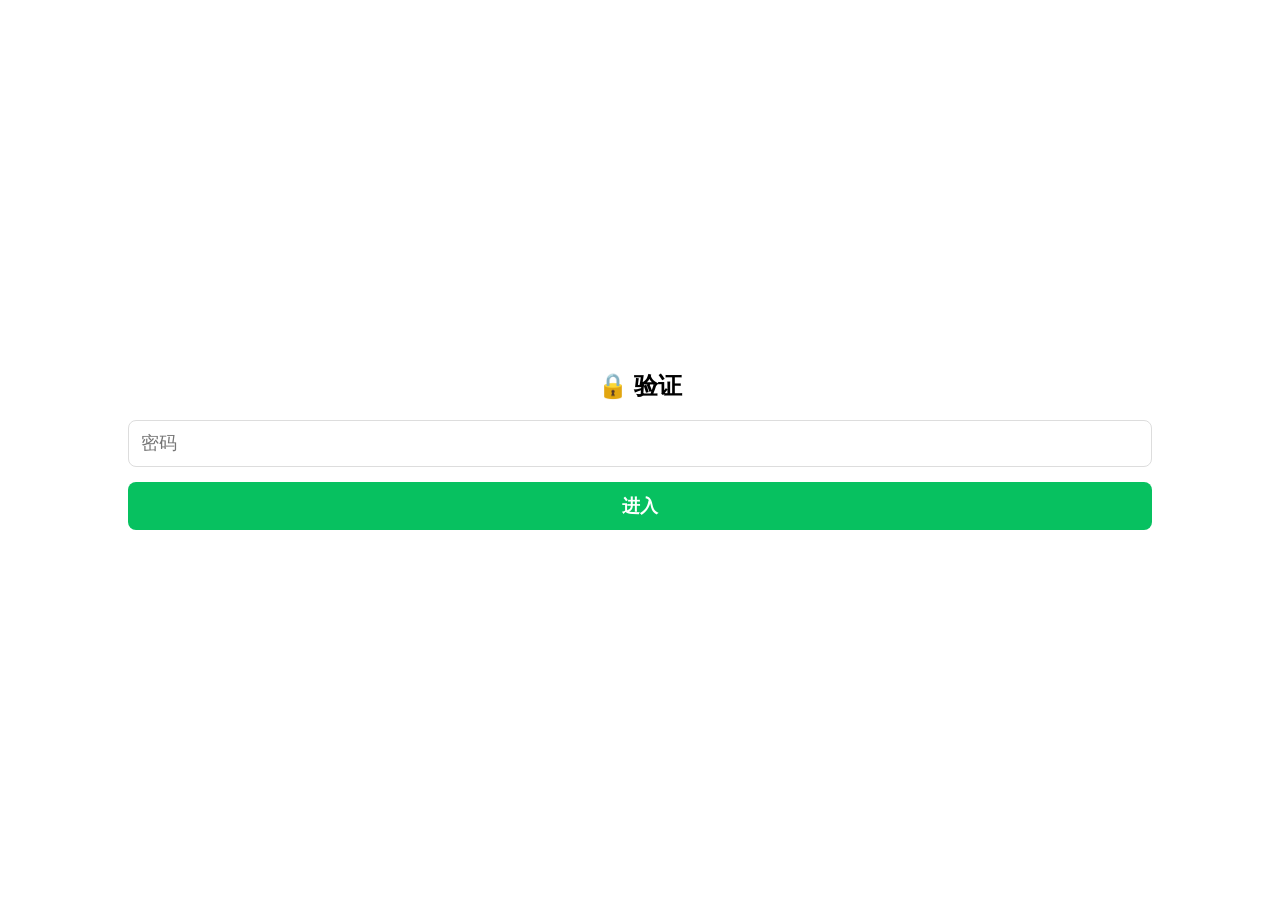
==== tmjlchat.html @ 71ec3f9d "feat: 修复 NAS_URLS 本地存储加载问题 Co-authored-by: traeagent <traeagent@users.noreply.github.com>" ====
<!DOCTYPE html>
<html lang="zh-CN">
<head>
    <meta charset="UTF-8">
    <meta name="viewport" content="width=device-width, initial-scale=1.0, maximum-scale=1.0, user-scalable=no, viewport-fit=cover">
    <title>家庭传声筒</title>
    <style>
        :root { --primary: #07c160; --bg: #f5f5f5; }
        * { box-sizing: border-box; margin: 0; padding: 0; }
        
        body { 
            font-family: -apple-system, sans-serif; 
            background: var(--bg); 
            height: 100vh; 
            height: 100dvh; 
            display: flex; 
            flex-direction: column; 
            overflow: hidden; 
        }
        
        .hidden { display: none !important; }
        
        #login-overlay { position: fixed; inset: 0; background: #fff; z-index: 999; display: flex; flex-direction: column; align-items: center; justify-content: center; }
        .login-input { padding: 12px; border: 1px solid #ddd; border-radius: 8px; width: 80%; margin-bottom: 15px; font-size: 18px; }
        .login-btn { padding: 12px; background: var(--primary); color: #fff; border: none; border-radius: 8px; width: 80%; font-weight: bold; font-size: 18px; }
        
        #header { 
            padding: 15px; 
            text-align: center; 
            background: #ededed; 
            border-bottom: 1px solid #ddd; 
            font-weight: bold;
            flex-shrink: 0; 
            display: flex;
            justify-content: space-between;
            align-items: center;
        }
        
        #chat-box { 
            flex: 1; 
            overflow-y: auto; 
            padding: 20px; 
            display: flex; 
            flex-direction: column; 
            gap: 15px; 
            -webkit-overflow-scrolling: touch;
        }
        
        .message { max-width: 85%; padding: 10px 14px; border-radius: 8px; font-size: 16px; word-break: break-all; }
        .message.dad { align-self: flex-end; background: #95ec69; color: #000; }
        .message.kid { align-self: flex-start; background: #fff; border: 1px solid #ddd; box-shadow: 0 1px 2px rgba(0,0,0,0.05); }
        
        #input-area { 
            padding: 10px; 
            background: #f7f7f7; 
            display: flex; 
            gap: 8px; 
            border-top: 1px solid #ddd; 
            align-items: center;
            flex-shrink: 0; 
            padding-bottom: max(10px, env(safe-area-inset-bottom)); 
        }
        
        #person-select { padding: 0 5px; height: 40px; border: 1px solid #ddd; border-radius: 6px; background: #fff; max-width: 150px;}
        #msg-input { flex: 1; padding: 10px; border: 1px solid #ddd; border-radius: 6px; font-size: 16px; background: #fff; height: 40px; outline: none; }
        #send-btn { background: var(--primary); color: #fff; border: none; padding: 0 15px; border-radius: 6px; font-weight: bold; height: 40px; width: 70px; flex-shrink: 0;}
    </style>
</head>
<body>
    <div id="login-overlay">
        <h2>🔒 验证</h2><br>
        <input type="password" id="pwd-input" class="login-input" placeholder="密码">
        <button onclick="doLogin()" class="login-btn">进入</button>
    </div>

    <div id="header">
        <span style="width:30px"></span> <!-- 占位 -->
        <span>小代说</span>
        <span onclick="clearHistory()" style="font-size:12px;color:#999;cursor:pointer">清空</span>
    </div>
    
    <div id="chat-box"></div>
    
    <div id="input-area">
        <select id="person-select"><option value="">(我)</option><option value="悠悠">悠悠</option><option value="玥玥">玥玥</option><option value="乌萨奇">乌萨奇</option><option value="小鸟雷玥">小鸟雷玥</option></select>
        <input type="text" id="msg-input" placeholder="输入消息..." enterkeyhint="send">
        <button onclick="sendMsg()" id="send-btn">发送</button>
    </div>

    <script>
        const API_URL = "https://tm-api.111312.xyz"; 
        
        let userPwd = localStorage.getItem("pwd") || "";
        if(userPwd) { document.getElementById('login-overlay').classList.add('hidden'); startPolling(); }

        const msgInput = document.getElementById('msg-input');
        if (window.visualViewport) {
            window.visualViewport.addEventListener('resize', () => {
                const box = document.getElementById('chat-box');
                box.scrollTop = box.scrollHeight;
            });
        }
        
        msgInput.addEventListener('keypress', function (e) {
            if (e.key === 'Enter') {
                e.preventDefault();
                sendMsg();
            }
        });

        function doLogin() {
            userPwd = document.getElementById('pwd-input').value;
            localStorage.setItem("pwd", userPwd);
            document.getElementById('login-overlay').classList.add('hidden');
            startPolling();
        }

        function startPolling() { loadHistory(); setInterval(loadHistory, 5000); }
        
        // 🌟 增量渲染消息历史，防止打断正在播放的音频
        function loadHistory() {
            fetch(API_URL + '/history').then(r=>r.json()).then(data => {
                const box = document.getElementById('chat-box');
                
                // 处理清屏动作：如果接口返回空，而本地还有元素，说明被清空了
                if (data.length === 0 && box.children.length > 0) {
                    box.innerHTML = '';
                    return;
                }

                let hasNewMsg = false;

                data.forEach(msg => {
                    // 只针对页面上还没出现的 ID 生成 DOM
                    if (!document.getElementById('msg-' + msg.id)) {
                        hasNewMsg = true;
                        
                        const div = document.createElement('div');
                        div.id = 'msg-' + msg.id;
                        div.className = 'message ' + msg.role;
                        
                        // 🌟 如果这套消息包含了录音链接，在上面生成播放器
                        if (msg.audioUrl) {
                            const audio = document.createElement('audio');
                            audio.controls = true;
                            audio.src = msg.audioUrl;
                            audio.style.width = '100%';
                            audio.style.height = '35px';
                            audio.style.marginBottom = '5px';
                            audio.style.outline = 'none';
                            div.appendChild(audio);
                            
                            // 加上微信同款虚线
                            const line = document.createElement('div');
                            line.style.borderTop = '1px dashed #ccc';
                            line.style.margin = '4px 0 8px 0';
                            div.appendChild(line);
                        }
                        
                        const textSpan = document.createElement('div');
                        textSpan.innerText = msg.text;
                        div.appendChild(textSpan);
                        
                        box.appendChild(div);
                    }
                });

                // 有新消息才滚动到底部
                if (hasNewMsg) box.scrollTop = box.scrollHeight;

            }).catch(e => console.error(e));
        }

        async function sendMsg() {
            const input = document.getElementById('msg-input');
            const select = document.getElementById('person-select');
            let rawText = input.value.trim();
            if (!rawText) return;
            
            let finalMsg = select.value ? select.value + "，" + rawText : rawText;
            const btn = document.getElementById('send-btn');
            btn.disabled = true;

            try {
                const res = await fetch(API_URL + '/send', {
                    method: 'POST',
                    headers: {'Content-Type': 'application/json'},
                    body: JSON.stringify({password: userPwd, text: finalMsg})
                });
                const data = await res.json();
                if(data.error) {
                    alert("发送失败: " + JSON.stringify(data));
                } else {
                    input.value = '';
                    loadHistory();
                }
            } catch (e) { alert("网络错误: " + e); } 
            finally { btn.disabled = false; input.focus(); }
        }
        
        function clearHistory() {
            if(confirm("确定清空聊天记录吗？")) {
                fetch(API_URL + '/clear', {method:'POST'}).then(() => {
                    document.getElementById('chat-box').innerHTML = '';
                });
            }
        }
    </script>
</body>
</html>
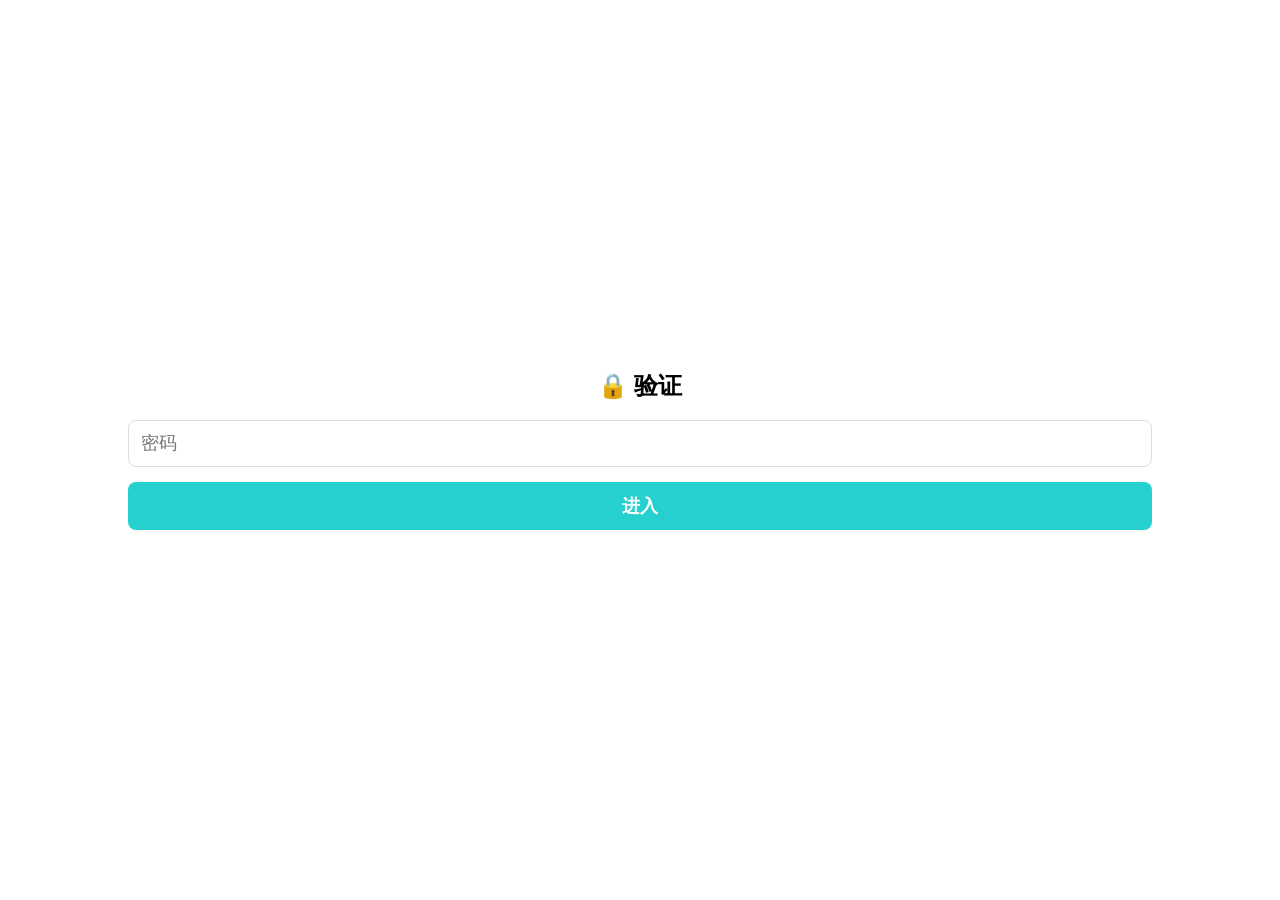
==== commit 694d83c3: "style: 精灵语音消息气泡改为青蓝渐变，匹配首页配色" ====
--- a/tmjlchat.html
+++ b/tmjlchat.html
@@ -5,7 +5,7 @@
     <meta name="viewport" content="width=device-width, initial-scale=1.0, maximum-scale=1.0, user-scalable=no, viewport-fit=cover">
     <title>家庭传声筒</title>
     <style>
-        :root { --primary: #07c160; --bg: #f5f5f5; }
+        :root { --primary: #26d0ce; --bg: #f5f5f5; }
         * { box-sizing: border-box; margin: 0; padding: 0; }
         
         body { 
@@ -47,7 +47,7 @@
         }
         
         .message { max-width: 85%; padding: 10px 14px; border-radius: 8px; font-size: 16px; word-break: break-all; }
-        .message.dad { align-self: flex-end; background: #95ec69; color: #000; }
+        .message.dad { align-self: flex-end; background: linear-gradient(135deg, #26d0ce, #1a73e8); color: #fff; }
         .message.kid { align-self: flex-start; background: #fff; border: 1px solid #ddd; box-shadow: 0 1px 2px rgba(0,0,0,0.05); }
         
         #input-area { 
@@ -160,7 +160,32 @@
                         const textSpan = document.createElement('div');
                         textSpan.innerText = msg.text;
                         div.appendChild(textSpan);
-                        
+
+                        if (msg.time) {
+                            const timeSpan = document.createElement('div');
+                            // 从 id 提取时间戳判断是否跨天
+                            const ts = parseInt(msg.id);
+                            let displayTime = msg.time;
+                            if (!isNaN(ts)) {
+                                const msgDate = new Date(ts);
+                                const now = new Date();
+                                const isSameDay = msgDate.getFullYear() === now.getFullYear() &&
+                                    msgDate.getMonth() === now.getMonth() &&
+                                    msgDate.getDate() === now.getDate();
+                                if (!isSameDay) {
+                                    const m = String(msgDate.getMonth() + 1).padStart(2, '0');
+                                    const d = String(msgDate.getDate()).padStart(2, '0');
+                                    displayTime = m + '/' + d + ' ' + msg.time;
+                                }
+                            }
+                            timeSpan.innerText = displayTime;
+                            timeSpan.style.fontSize = '11px';
+                            timeSpan.style.color = '#999';
+                            timeSpan.style.marginTop = '4px';
+                            timeSpan.style.textAlign = 'right';
+                            div.appendChild(timeSpan);
+                        }
+
                         box.appendChild(div);
                     }
                 });
